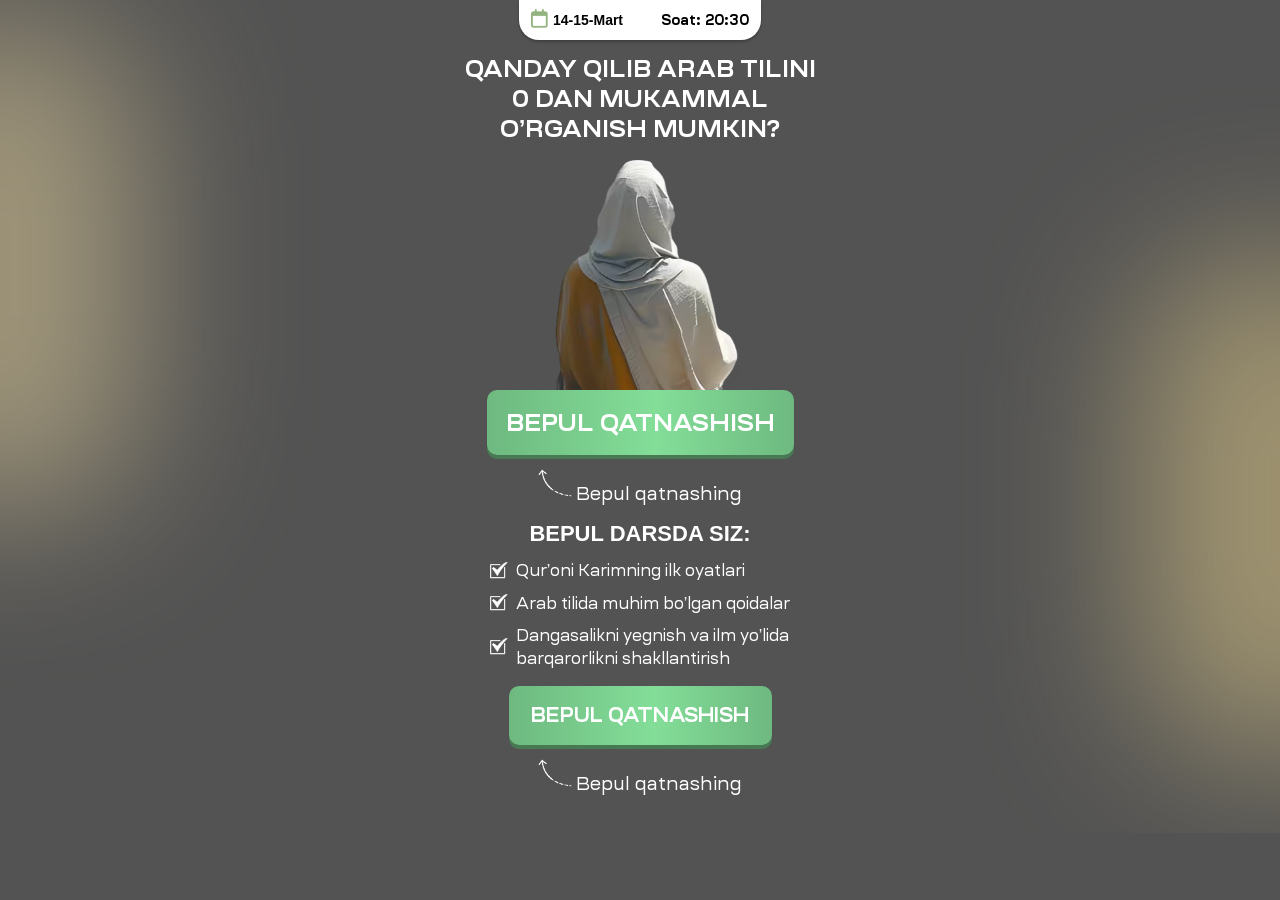
==== index.html @ 9cb3e214 "push" ====
<!DOCTYPE html>
<html lang="uz">

<head>
    <meta charset="UTF-8" />
    <meta name="viewport" content="width=device-width, initial-scale=1.0" />
    <title>Hafsa</title>

    <style>
*{margin:0;padding:0;box-sizing:border-box}html, body{overflow-x:hidden}body{background-color:#535353}.skip-link{position:absolute;left:-9999px;top:auto}.skip-link:focus{left:10px;top:10px;background:#000;color:#fff;padding:10px;z-index:9999;border-radius:10px}.container{max-width:440px;width:100%;margin:0 auto;padding:10px 10px 0;padding-top:0;display:flex;flex-direction:column;align-items:center;font-family:sans-serif}.header{width:100%;background-color:white;box-shadow:0px 2px 3px 0px #00000040;border-radius:0 0 20px 20px;padding:12px;display:flex;align-items:center;justify-content:space-between;margin-bottom:14px;max-width:242px}.header__box{display:flex;align-items:center;gap:5px}.header__text{font-family:Poppins, sans-serif;color:#000;font-weight:700;font-size:14px;line-height:100%;white-space:nowrap}.header__time{font-family:Ruberoid, sans-serif;font-weight:700;font-size:14px;line-height:100%;text-align:center}.title{font-family:"Ruberoid" , sans-serif;font-weight:700;font-size:clamp(20.5px, 6.3vw, 24px);line-height:125%;text-align:center;text-transform:uppercase;margin-bottom:10px;color:white;width:100%}.title span{color:#dd2908}.expert__img{max-width:200px;width:100%;height:auto;margin-bottom:-35px;position:relative;z-index:1}.shaddow__box{position:relative}.shaddow{position:absolute;background-color:#FEE9AB73;filter:blur(80px);top:20px;left:-140px;border-radius:100px;max-width:279px;width:100%;height:490px}.shaddows{position:absolute;background-color:#FFE49673;filter:blur(80px);right:-140px;top:260px;border-radius:100px;max-width:279px;width:100%;height:490px}.event__btn{cursor:pointer;max-width:307px;width:100%;display:flex;align-items:center;justify-content:center;border:none;background:linear-gradient(90deg, #6EB980 0%, #83DE98 55%, #6EB980 100%);box-shadow:0px 4px 0px 0px #477953, 0px 1px 1px 0px #00000040;border-radius:10px;padding:15px 0;height:65px;z-index:20;font-family:Ruberoid, sans-serif;color:#fff;font-weight:700;font-size:24px;line-height:100%;text-align:center;text-transform:uppercase}.arrow{display:flex;align-items:end;justify-content:end}.arrow img{margin-bottom:5px}.arrow__title{font-family:Ruberoid, sans-serif;font-size:18px;font-weight:400;line-height:100%;color:white}
    </style>

    <link rel="stylesheet" href="./css/main.css" media="print" onload="this.media='all'">
    <noscript>
        <link rel="stylesheet" href="./css/main.css">
    </noscript>
</head>

<body>
    <main id="main-content">
        <div class="wrapper">
            <div class="shaddow__box">
                <div class="shaddow"></div>
                <div class="shaddows"></div>
            </div>
            <div class="container">
                <div class="header">
                    <div class="header__box">
                        <img src="./images/calendar.png" alt="Kalendar belgisi" style="margin-top:-3px;"
                            class="header__text__img" width="17" height="19" loading="lazy" decoding="async">
                        <p class="header__text">14-15-Mart</p>
                    </div>
                    <p class="header__time">Soat: 20:30</p>
                </div>

                <h1 class="title">
                    qanday qilib arab tilini <br>
                    0 dan mukammal <br>
                    o’rganish mumkin?
                </h1>

                <img src="./images/speaker.avif" alt="Speaker rasmi" class="expert__img minifyImg" decoding="async"
                    width="200" height="271" loading="lazy">

                <button class="event__btn registerBtn" style="margin-bottom:14px;">
                    Bepul qatnashish </button>

                <div class="arrow" style="margin-bottom:20px;">
                    <img src="./images/arrow.avif" width="38" height="29" loading="lazy" decoding="async" alt="Arrow">
                    <p class="arrow__title">Bepul qatnashing</p>
                </div>

                <h2 class="event__list__title">Bepul darsda siz:</h2>

                <ul class="event__list">
                    <li class="event__list__item">
                        <div class="event__list__item__number">
                            <img src="./images/verfiy.avif" alt="verify" width="18" height="17" decoding="async"
                                loading="lazy">
                        </div>
                        <p class="event__list__item__text">
                            Qur’oni Karimning ilk oyatlari
                        </p>
                    </li>
                    <li class="event__list__item">
                        <div class="event__list__item__number">
                            <img src="./images/verfiy.avif" alt="verify" width="18" height="17" decoding="async"
                                loading="lazy">
                        </div>
                        <p class="event__list__item__text">
                            Arab tilida muhim bo’lgan qoidalar
                        </p>
                    </li>
                    <li class="event__list__item">
                        <div class="event__list__item__number">
                            <img src="./images/verfiy.avif" alt="verify" width="18" height="17" decoding="async"
                                loading="lazy">
                        </div>
                        <p class="event__list__item__text">
                            Dangasalikni yegnish va ilm yo’lida <br> barqarorlikni shakllantirish
                        </p>
                    </li>
                </ul>

                <button class="event__btn registerBtn"
                    style="margin-bottom:14px; height: 59px; font-size: 20px; max-width: 263px;">
                    Bepul qatnashish </button>

                <div class="arrow" style="margin-bottom: 40px;">
                    <img src="./images/arrow.avif" width="38" height="29" loading="lazy" decoding="async" alt="arrow">
                    <p class="arrow__title">Bepul qatnashing</p>
                </div>
            </div>
        </div>
    </main>


    <!-- Modal -->
    <div id="registrationModal" class="homeModal" style="display: none">
        <div class="homeModalOverlay"></div>
        <div class="homeFormContainer">
            <button class="closeButton" id="closeModalBtn" aria-label="Modalni yopish" title="Yopish">
                <svg xmlns="http://www.w3.org/2000/svg" width="16" height="16" viewBox="0 0 12 12" fill="none">
                    <path d="M1 11L11 1M1 1.00001L11 11" stroke="currentColor" stroke-width="1.5"
                        stroke-linecap="round" />
                </svg>
            </button>
            <div class="homeFormTop">
                <h1 class="homeFormTopTitle">
                    Bepul qatnashish uchun ma'lumotlaringizni kiriting!
                </h1>
            </div>
            <form id="registrationForm" name="contact-form">
                <!-- ISM -->
                <div class="HomeFormRow">
                    <label class="HomeFormRowLabel" for="name">Ismingiz:</label>
                    <input class="HomeFormRowInput" type="text" id="name" name="name" placeholder="Ismingizni kiriting"
                        autocomplete="name" />
                    <p class="homeFormErrorText" id="nameError" style="display: none">
                        ❌ Ismingizni kiriting!
                    </p>
                </div>

                <!-- TELEFON -->
                <div class="HomeFormRow">
                    <label class="HomeFormRowLabel" for="phone">Telefon raqamingiz:</label>

                    <div class="phone-input-container">
                        <!-- LEFT: country -->
                        <button type="button" class="selected-country" id="selectedCountry">
                            <span class="selected-flag" id="selectedCountryFlag">🇺🇿</span>

                            <svg id="dropdownIcon" xmlns="http://www.w3.org/2000/svg" width="16" height="16"
                                viewBox="0 0 24 24" fill="none" stroke="currentColor" stroke-width="2"
                                stroke-linecap="round" stroke-linejoin="round">
                                <polyline points="6 9 12 15 18 9"></polyline>
                            </svg>
                            <span class="selected-code" id="selectedCountryCodeText">+998</span>
                        </button>

                        <!-- dropdown -->
                        <div class="country-dropdown" id="countryDropdown" style="display:none"></div>

                        <!-- RIGHT: phone input (number span inside) -->
                        <div class="phone-field">
                            <input class="HomeFormRowInput phone-input" type="tel" id="phone" name="phone"
                                inputmode="numeric" placeholder="88 888 88 88" autocomplete="tel"
                                style="border: none; background-color: transparent;padding-left: 5px;" />
                        </div>
                    </div>

                    <p class="homeFormErrorText" id="phoneError" style="display:none">
                        ❌ Telefon raqam mos emas!
                    </p>
                </div>

                <button type="submit" class="HomeFormBtn" id="submitBtn">
                    DAVOM ETISH
                </button>
            </form>

        </div>
    </div>

    <script defer src="../js/phoneFormatter.js"></script>
    <script defer src="../js/app.js"></script>
</body>

</html>
---- css/main.css ----
@font-face{font-family:"Ruberoid";src:url( "../a/font/ruberoid-bold.woff2" ) format( "woff2" );font-weight:700;font-display:swap}@font-face{font-family:"Ruberoid";src:url( "../a/font/ruberoid-regular.woff2" ) format( "woff2" );font-weight:400;font-display:swap}html, body{overflow-x:hidden}.event__list__title{font-family:"Montserrat" , sans-serif;font-weight:700;font-size:clamp(20px, 4vw, 22px);line-height:100%;text-align:center;text-transform:uppercase;color:white;margin-bottom:14px}.event__list{max-width:371px;display:grid;grid-template:1fr;gap:10px;list-style:none;display:flex;flex-direction:column;justify-content:center;margin-bottom:17px}.event__list__item{display:flex;align-items:center;gap:8px;overflow:hidden}.event__list__item__number{display:flex;align-items:center;justify-content:center;flex-shrink:0}.event__list__item__text{font-family:Ruberoid, sans-serif;font-size:clamp(13px, 4.5vw, 16px);line-height:140%;font-weight:400;color:white}.event__list__item__text span{font-weight:600}.homeModal, .homeModalOverlay{position:fixed;top:0;height:100vh;width:100%;left:0}.homeModal{z-index:30;justify-content:center;align-items:center;display:flex}.homeModalOverlay{background-color:rgba(0, 0, 0, 0.3);backdrop-filter:blur(5px)}.homeFormContainer{position:relative;z-index:30;background-color:#fff;color:#000;border-radius:8px;padding:20px 40px 40px;width:100%;max-width:520px;box-shadow:0 4px 12px rgba(0, 0, 0, 0.1);margin:0 20px;position:fixed;top:50%;left:50%;transform:translate(-50%, -50%)}.homeFormTop{display:flex;justify-content:space-between}.homeFormTopTitle{font-family:Inter, sans-serif;font-size:clamp(21px, 6.6vw, 24px);margin:0 0 20px;color:#000;font-weight:600;text-align:center;margin-left:auto;margin-right:auto}.closeButton{background:0 0;border:none;cursor:pointer;padding:4px;justify-content:center;align-items:center;display:flex;position:absolute;top:20px;right:20px;color:#000}.homeFormErrorText{color:#e53e3e;margin-bottom:12px;font-size:14px;font-family:system-ui, -apple-system, BlinkMacSystemFont, "Segoe UI" , sans-serif;padding-top:5px;padding-bottom:5px}.HomeFormRowInput, .HomeFormRowLabel{font-family:system-ui, -apple-system, BlinkMacSystemFont, "Segoe UI" , sans-serif;font-size:18px}.HomeFormRow{margin-bottom:20px}.HomeFormRowLabel{display:block;margin-bottom:6px;color:#000}.HomeFormRowInput{width:100%;padding:10px 16px;border:1px solid #c9c9c9;min-height:48px;background-color:#f3f7f8;border-radius:6px;font-weight:400;outline:0;height:50px;transition:border-color 0.2s}.HomeFormRowInput:focus{border-color:#fe624b}.HomeFormRowInput::placeholder{color:#aaa}.HomeFormBtn{font-family:sans-serif;height:60px;width:100%;cursor:pointer;border-radius:10px;background-color:#fe624b;transition:0.3s;font-weight:700;font-size:28px;color:white;text-transform:uppercase;border:none;position:relative;display:flex;align-items:center;justify-content:center}.phone-input-container{display:flex;align-items:center;position:relative;border:1px solid #c9c9c9;background-color:transparent;border-radius:6px}.phone-input-container:focus{border-color:#e71f1f}.selected-code{display:flex;margin-left:10px}.country-selector{position:relative;margin-right:10px}.selected-country{display:flex;align-items:center;padding:10px;padding-right:0;border-radius:6px;cursor:pointer;min-height:50px;font-family:sans-serif !important;font-size:18px;font-weight:400 !important;min-width:max-content;border:none;background-color:transparent}.country-dropdown{position:absolute;top:110%;left:0;width:100%;background-color:#fff;border:1px solid #c9c9c9;border-radius:6px;box-shadow:0 4px 12px rgba(0, 0, 0, 0.1);z-index:40;max-height:200px;overflow-y:auto;font-family:sans-serif !important;font-weight:400 !important}.country-option{display:flex;justify-content:space-between;align-items:center;padding:10px;cursor:pointer;font-family:sans-serif;font-weight:400 !important}.country-option:hover{background-color:#f3f7f8}.country-option.selected{background-color:#e6f0fa}@media screen and (max-width:768px){.homeFormContainer{max-width:100%;padding:80px 20px 20px;margin:0;border-radius:6px;height:100vh}.homeFormTopTitle{text-align:center;max-width:408px;margin-left:auto;margin-right:auto;font-weight:700;margin-bottom:15px}.homeFormTop{flex-direction:column;align-items:flex-start}.closeButton{width:100%;height:50px;background-color:#000;color:#fff;padding-right:20px;top:0;left:0;justify-content:end}.homeFormErrorText{font-size:12px;margin-bottom:8px}.HomeFormRowLabel{margin-bottom:6px}.HomeFormRowInput{padding:0 12px;min-height:40px;background-color:transparent}.HomeFormRowInput::placeholder{color:#a3a3a3}.HomeFormBtn{font-size:18px;font-weight:700;margin-top:24px}}@media screen and (max-width:480px){.homeFormContainer{max-width:100%;padding:80px 20px 20px;margin:0;border-radius:6px;height:100vh}.homeFormTopTitle{text-align:center;margin:0 auto 15px}.homeFormErrorText{font-size:12px;margin-bottom:8px}.HomeFormRowLabel{margin-bottom:6px}.HomeFormRowInput{padding:0 12px;min-height:40px;background-color:transparent;border-radius:10px}.HomeFormRowInput::placeholder{color:#a3a3a3}.HomeFormBtn{font-size:16px;padding:10px 0;margin-top:24px;height:50px}}
---- css/main.css ----
@font-face{font-family:"Ruberoid";src:url( "../a/font/ruberoid-bold.woff2" ) format( "woff2" );font-weight:700;font-display:swap}@font-face{font-family:"Ruberoid";src:url( "../a/font/ruberoid-regular.woff2" ) format( "woff2" );font-weight:400;font-display:swap}html, body{overflow-x:hidden}.event__list__title{font-family:"Montserrat" , sans-serif;font-weight:700;font-size:clamp(20px, 4vw, 22px);line-height:100%;text-align:center;text-transform:uppercase;color:white;margin-bottom:14px}.event__list{max-width:371px;display:grid;grid-template:1fr;gap:10px;list-style:none;display:flex;flex-direction:column;justify-content:center;margin-bottom:17px}.event__list__item{display:flex;align-items:center;gap:8px;overflow:hidden}.event__list__item__number{display:flex;align-items:center;justify-content:center;flex-shrink:0}.event__list__item__text{font-family:Ruberoid, sans-serif;font-size:clamp(13px, 4.5vw, 16px);line-height:140%;font-weight:400;color:white}.event__list__item__text span{font-weight:600}.homeModal, .homeModalOverlay{position:fixed;top:0;height:100vh;width:100%;left:0}.homeModal{z-index:30;justify-content:center;align-items:center;display:flex}.homeModalOverlay{background-color:rgba(0, 0, 0, 0.3);backdrop-filter:blur(5px)}.homeFormContainer{position:relative;z-index:30;background-color:#fff;color:#000;border-radius:8px;padding:20px 40px 40px;width:100%;max-width:520px;box-shadow:0 4px 12px rgba(0, 0, 0, 0.1);margin:0 20px;position:fixed;top:50%;left:50%;transform:translate(-50%, -50%)}.homeFormTop{display:flex;justify-content:space-between}.homeFormTopTitle{font-family:Inter, sans-serif;font-size:clamp(21px, 6.6vw, 24px);margin:0 0 20px;color:#000;font-weight:600;text-align:center;margin-left:auto;margin-right:auto}.closeButton{background:0 0;border:none;cursor:pointer;padding:4px;justify-content:center;align-items:center;display:flex;position:absolute;top:20px;right:20px;color:#000}.homeFormErrorText{color:#e53e3e;margin-bottom:12px;font-size:14px;font-family:system-ui, -apple-system, BlinkMacSystemFont, "Segoe UI" , sans-serif;padding-top:5px;padding-bottom:5px}.HomeFormRowInput, .HomeFormRowLabel{font-family:system-ui, -apple-system, BlinkMacSystemFont, "Segoe UI" , sans-serif;font-size:18px}.HomeFormRow{margin-bottom:20px}.HomeFormRowLabel{display:block;margin-bottom:6px;color:#000}.HomeFormRowInput{width:100%;padding:10px 16px;border:1px solid #c9c9c9;min-height:48px;background-color:#f3f7f8;border-radius:6px;font-weight:400;outline:0;height:50px;transition:border-color 0.2s}.HomeFormRowInput:focus{border-color:#fe624b}.HomeFormRowInput::placeholder{color:#aaa}.HomeFormBtn{font-family:sans-serif;height:60px;width:100%;cursor:pointer;border-radius:10px;background-color:#fe624b;transition:0.3s;font-weight:700;font-size:28px;color:white;text-transform:uppercase;border:none;position:relative;display:flex;align-items:center;justify-content:center}.phone-input-container{display:flex;align-items:center;position:relative;border:1px solid #c9c9c9;background-color:transparent;border-radius:6px}.phone-input-container:focus{border-color:#e71f1f}.selected-code{display:flex;margin-left:10px}.country-selector{position:relative;margin-right:10px}.selected-country{display:flex;align-items:center;padding:10px;padding-right:0;border-radius:6px;cursor:pointer;min-height:50px;font-family:sans-serif !important;font-size:18px;font-weight:400 !important;min-width:max-content;border:none;background-color:transparent}.country-dropdown{position:absolute;top:110%;left:0;width:100%;background-color:#fff;border:1px solid #c9c9c9;border-radius:6px;box-shadow:0 4px 12px rgba(0, 0, 0, 0.1);z-index:40;max-height:200px;overflow-y:auto;font-family:sans-serif !important;font-weight:400 !important}.country-option{display:flex;justify-content:space-between;align-items:center;padding:10px;cursor:pointer;font-family:sans-serif;font-weight:400 !important}.country-option:hover{background-color:#f3f7f8}.country-option.selected{background-color:#e6f0fa}@media screen and (max-width:768px){.homeFormContainer{max-width:100%;padding:80px 20px 20px;margin:0;border-radius:6px;height:100vh}.homeFormTopTitle{text-align:center;max-width:408px;margin-left:auto;margin-right:auto;font-weight:700;margin-bottom:15px}.homeFormTop{flex-direction:column;align-items:flex-start}.closeButton{width:100%;height:50px;background-color:#000;color:#fff;padding-right:20px;top:0;left:0;justify-content:end}.homeFormErrorText{font-size:12px;margin-bottom:8px}.HomeFormRowLabel{margin-bottom:6px}.HomeFormRowInput{padding:0 12px;min-height:40px;background-color:transparent}.HomeFormRowInput::placeholder{color:#a3a3a3}.HomeFormBtn{font-size:18px;font-weight:700;margin-top:24px}}@media screen and (max-width:480px){.homeFormContainer{max-width:100%;padding:80px 20px 20px;margin:0;border-radius:6px;height:100vh}.homeFormTopTitle{text-align:center;margin:0 auto 15px}.homeFormErrorText{font-size:12px;margin-bottom:8px}.HomeFormRowLabel{margin-bottom:6px}.HomeFormRowInput{padding:0 12px;min-height:40px;background-color:transparent;border-radius:10px}.HomeFormRowInput::placeholder{color:#a3a3a3}.HomeFormBtn{font-size:16px;padding:10px 0;margin-top:24px;height:50px}}
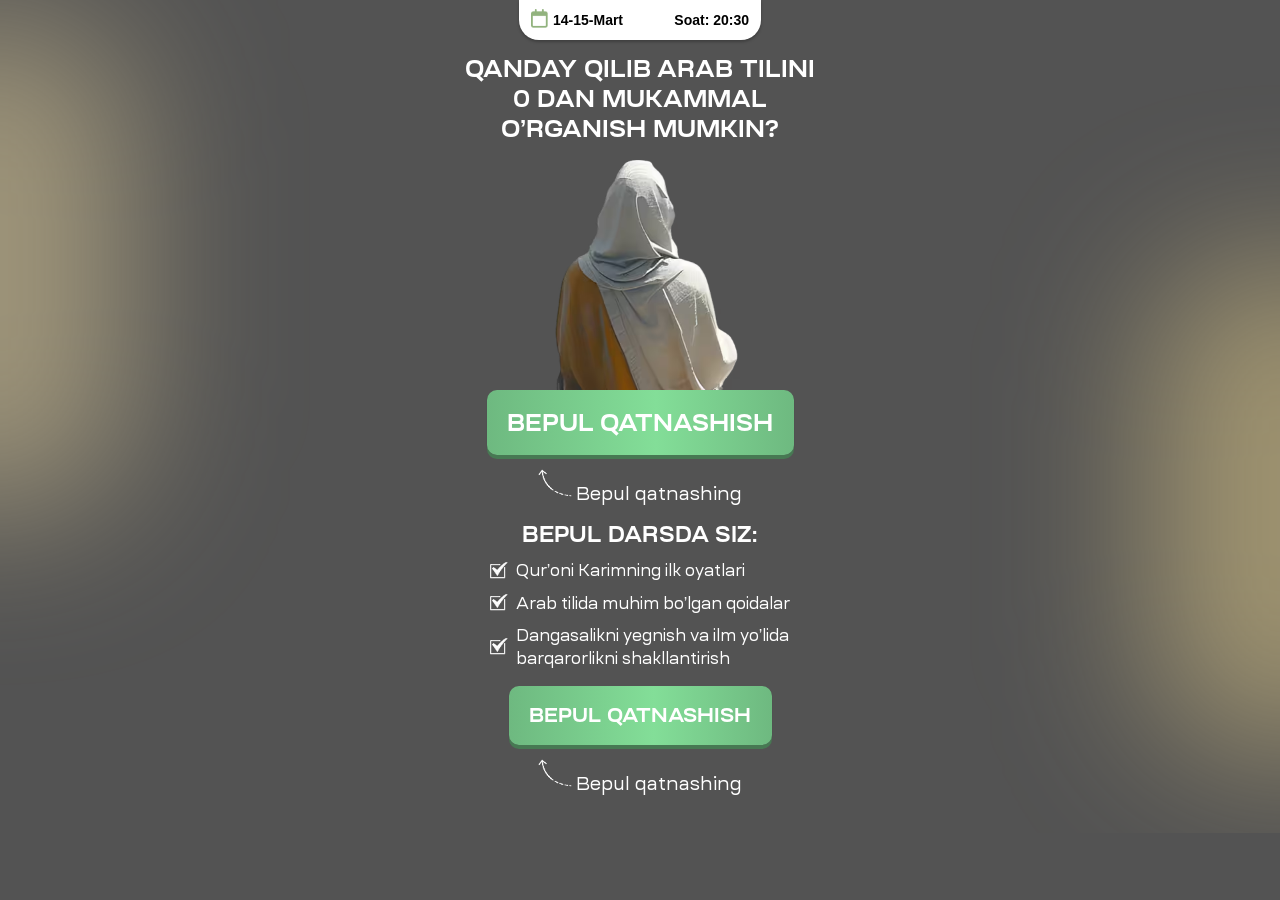
==== commit 597fcf8f: "push" ====
--- a/index.html
+++ b/index.html
@@ -7,7 +7,7 @@
     <title>Hafsa</title>
 
     <style>
-*{margin:0;padding:0;box-sizing:border-box}html, body{overflow-x:hidden}body{background-color:#535353}.skip-link{position:absolute;left:-9999px;top:auto}.skip-link:focus{left:10px;top:10px;background:#000;color:#fff;padding:10px;z-index:9999;border-radius:10px}.container{max-width:440px;width:100%;margin:0 auto;padding:10px 10px 0;padding-top:0;display:flex;flex-direction:column;align-items:center;font-family:sans-serif}.header{width:100%;background-color:white;box-shadow:0px 2px 3px 0px #00000040;border-radius:0 0 20px 20px;padding:12px;display:flex;align-items:center;justify-content:space-between;margin-bottom:14px;max-width:242px}.header__box{display:flex;align-items:center;gap:5px}.header__text{font-family:Poppins, sans-serif;color:#000;font-weight:700;font-size:14px;line-height:100%;white-space:nowrap}.header__time{font-family:Ruberoid, sans-serif;font-weight:700;font-size:14px;line-height:100%;text-align:center}.title{font-family:"Ruberoid" , sans-serif;font-weight:700;font-size:clamp(20.5px, 6.3vw, 24px);line-height:125%;text-align:center;text-transform:uppercase;margin-bottom:10px;color:white;width:100%}.title span{color:#dd2908}.expert__img{max-width:200px;width:100%;height:auto;margin-bottom:-35px;position:relative;z-index:1}.shaddow__box{position:relative}.shaddow{position:absolute;background-color:#FEE9AB73;filter:blur(80px);top:20px;left:-140px;border-radius:100px;max-width:279px;width:100%;height:490px}.shaddows{position:absolute;background-color:#FFE49673;filter:blur(80px);right:-140px;top:260px;border-radius:100px;max-width:279px;width:100%;height:490px}.event__btn{cursor:pointer;max-width:307px;width:100%;display:flex;align-items:center;justify-content:center;border:none;background:linear-gradient(90deg, #6EB980 0%, #83DE98 55%, #6EB980 100%);box-shadow:0px 4px 0px 0px #477953, 0px 1px 1px 0px #00000040;border-radius:10px;padding:15px 0;height:65px;z-index:20;font-family:Ruberoid, sans-serif;color:#fff;font-weight:700;font-size:24px;line-height:100%;text-align:center;text-transform:uppercase}.arrow{display:flex;align-items:end;justify-content:end}.arrow img{margin-bottom:5px}.arrow__title{font-family:Ruberoid, sans-serif;font-size:18px;font-weight:400;line-height:100%;color:white}
+ *{margin:0;padding:0;box-sizing:border-box}html, body{overflow-x:hidden}body{background-color:#535353}.skip-link{position:absolute;left:-9999px;top:auto}.skip-link:focus{left:10px;top:10px;background:#000;color:#fff;padding:10px;z-index:9999;border-radius:10px}.container{max-width:440px;width:100%;margin:0 auto;padding:10px 10px 0;padding-top:0;display:flex;flex-direction:column;align-items:center;position:relative;z-index:21;font-family:sans-serif}.header{width:100%;background-color:white;box-shadow:0px 2px 3px 0px #00000040;border-radius:0 0 20px 20px;padding:12px;display:flex;align-items:center;justify-content:space-between;margin-bottom:14px;max-width:242px}.header__box{display:flex;align-items:center;gap:5px}.header__text{font-family:Ruberoids, sans-serif;color:#000;font-weight:700;font-size:14px;line-height:100%}.header__time{font-family:Ruberoids, sans-serif;font-weight:700;font-size:14px;line-height:100%;text-align:center}.title{font-family:"Ruberoid" , sans-serif;font-weight:700;font-size:clamp(20.5px, 6.3vw, 24px);line-height:125%;text-align:center;text-transform:uppercase;margin-bottom:10px;color:white;position:relative;z-index:30;width:100%}.title span{color:#dd2908}.expert__img{max-width:200px;width:100%;height:auto;margin-bottom:-35px;position:relative;z-index:1}.shaddow__box{position:relative}.shaddow{position:absolute;background-color:#FEE9AB73;filter:blur(80px);top:20px;left:-150px;border-radius:100px;max-width:279px;width:100%;height:490px}.shaddows{position:absolute;background-color:#FFE49673;filter:blur(80px);right:-150px;top:260px;border-radius:100px;max-width:279px;width:100%;height:490px}.event__btn{text-decoration:none;cursor:pointer;max-width:307px;width:100%;display:flex;align-items:center;justify-content:center;border:none;background:linear-gradient(90deg, #6EB980 0%, #83DE98 55%, #6EB980 100%);box-shadow:0px 4px 0px 0px #477953, 0px 1px 1px 0px #00000040;border-radius:10px;padding:15px 0;height:65px;z-index:20;font-family:Ruberoid, sans-serif;color:#fff;text-shadow:0px 1px 1px 0px #00000040;font-weight:700;font-size:24px;line-height:100%;text-align:center;text-transform:uppercase}.arrow{display:flex;align-items:end;justify-content:end}.arrow img{margin-bottom:5px}.arrow__title{font-family:Ruberoid, sans-serif;font-size:18px;font-weight:400;line-height:100%;color:white}
     </style>
 
     <link rel="stylesheet" href="./css/main.css" media="print" onload="this.media='all'">
@@ -18,11 +18,12 @@
 
 <body>
     <main id="main-content">
+        <div class="shaddow__box">
+            <div class="shaddow"></div>
+            <div class="shaddows"></div>
+        </div>
         <div class="wrapper">
-            <div class="shaddow__box">
-                <div class="shaddow"></div>
-                <div class="shaddows"></div>
-            </div>
+           
             <div class="container">
                 <div class="header">
                     <div class="header__box">
@@ -42,8 +43,10 @@
                 <img src="./images/speaker.avif" alt="Speaker rasmi" class="expert__img minifyImg" decoding="async"
                     width="200" height="271" loading="lazy">
 
-                <button class="event__btn registerBtn" style="margin-bottom:14px;">
-                    Bepul qatnashish </button>
+
+                <a class="event__btn registerBtn" style="margin-bottom:14px;" href="#">
+                    Bepul qatnashish
+                </a>
 
                 <div class="arrow" style="margin-bottom:20px;">
                     <img src="./images/arrow.avif" width="38" height="29" loading="lazy" decoding="async" alt="Arrow">
@@ -82,9 +85,10 @@
                     </li>
                 </ul>
 
-                <button class="event__btn registerBtn"
-                    style="margin-bottom:14px; height: 59px; font-size: 20px; max-width: 263px;">
-                    Bepul qatnashish </button>
+                <a class="event__btn registerBtn"
+                    style="margin-bottom:14px; height: 59px; font-size: 20px; max-width: 263px;" href="#">
+                    Bepul qatnashish
+                </a>
 
                 <div class="arrow" style="margin-bottom: 40px;">
                     <img src="./images/arrow.avif" width="38" height="29" loading="lazy" decoding="async" alt="arrow">
@@ -94,76 +98,6 @@
         </div>
     </main>
 
-
-    <!-- Modal -->
-    <div id="registrationModal" class="homeModal" style="display: none">
-        <div class="homeModalOverlay"></div>
-        <div class="homeFormContainer">
-            <button class="closeButton" id="closeModalBtn" aria-label="Modalni yopish" title="Yopish">
-                <svg xmlns="http://www.w3.org/2000/svg" width="16" height="16" viewBox="0 0 12 12" fill="none">
-                    <path d="M1 11L11 1M1 1.00001L11 11" stroke="currentColor" stroke-width="1.5"
-                        stroke-linecap="round" />
-                </svg>
-            </button>
-            <div class="homeFormTop">
-                <h1 class="homeFormTopTitle">
-                    Bepul qatnashish uchun ma'lumotlaringizni kiriting!
-                </h1>
-            </div>
-            <form id="registrationForm" name="contact-form">
-                <!-- ISM -->
-                <div class="HomeFormRow">
-                    <label class="HomeFormRowLabel" for="name">Ismingiz:</label>
-                    <input class="HomeFormRowInput" type="text" id="name" name="name" placeholder="Ismingizni kiriting"
-                        autocomplete="name" />
-                    <p class="homeFormErrorText" id="nameError" style="display: none">
-                        ❌ Ismingizni kiriting!
-                    </p>
-                </div>
-
-                <!-- TELEFON -->
-                <div class="HomeFormRow">
-                    <label class="HomeFormRowLabel" for="phone">Telefon raqamingiz:</label>
-
-                    <div class="phone-input-container">
-                        <!-- LEFT: country -->
-                        <button type="button" class="selected-country" id="selectedCountry">
-                            <span class="selected-flag" id="selectedCountryFlag">🇺🇿</span>
-
-                            <svg id="dropdownIcon" xmlns="http://www.w3.org/2000/svg" width="16" height="16"
-                                viewBox="0 0 24 24" fill="none" stroke="currentColor" stroke-width="2"
-                                stroke-linecap="round" stroke-linejoin="round">
-                                <polyline points="6 9 12 15 18 9"></polyline>
-                            </svg>
-                            <span class="selected-code" id="selectedCountryCodeText">+998</span>
-                        </button>
-
-                        <!-- dropdown -->
-                        <div class="country-dropdown" id="countryDropdown" style="display:none"></div>
-
-                        <!-- RIGHT: phone input (number span inside) -->
-                        <div class="phone-field">
-                            <input class="HomeFormRowInput phone-input" type="tel" id="phone" name="phone"
-                                inputmode="numeric" placeholder="88 888 88 88" autocomplete="tel"
-                                style="border: none; background-color: transparent;padding-left: 5px;" />
-                        </div>
-                    </div>
-
-                    <p class="homeFormErrorText" id="phoneError" style="display:none">
-                        ❌ Telefon raqam mos emas!
-                    </p>
-                </div>
-
-                <button type="submit" class="HomeFormBtn" id="submitBtn">
-                    DAVOM ETISH
-                </button>
-            </form>
-
-        </div>
-    </div>
-
-    <script defer src="../js/phoneFormatter.js"></script>
-    <script defer src="../js/app.js"></script>
 </body>
 
 </html>
--- a/css/main.css
+++ b/css/main.css
@@ -1 +1 @@
-@font-face{font-family:"Ruberoid";src:url( "../a/font/ruberoid-bold.woff2" ) format( "woff2" );font-weight:700;font-display:swap}@font-face{font-family:"Ruberoid";src:url( "../a/font/ruberoid-regular.woff2" ) format( "woff2" );font-weight:400;font-display:swap}html, body{overflow-x:hidden}.event__list__title{font-family:"Montserrat" , sans-serif;font-weight:700;font-size:clamp(20px, 4vw, 22px);line-height:100%;text-align:center;text-transform:uppercase;color:white;margin-bottom:14px}.event__list{max-width:371px;display:grid;grid-template:1fr;gap:10px;list-style:none;display:flex;flex-direction:column;justify-content:center;margin-bottom:17px}.event__list__item{display:flex;align-items:center;gap:8px;overflow:hidden}.event__list__item__number{display:flex;align-items:center;justify-content:center;flex-shrink:0}.event__list__item__text{font-family:Ruberoid, sans-serif;font-size:clamp(13px, 4.5vw, 16px);line-height:140%;font-weight:400;color:white}.event__list__item__text span{font-weight:600}.homeModal, .homeModalOverlay{position:fixed;top:0;height:100vh;width:100%;left:0}.homeModal{z-index:30;justify-content:center;align-items:center;display:flex}.homeModalOverlay{background-color:rgba(0, 0, 0, 0.3);backdrop-filter:blur(5px)}.homeFormContainer{position:relative;z-index:30;background-color:#fff;color:#000;border-radius:8px;padding:20px 40px 40px;width:100%;max-width:520px;box-shadow:0 4px 12px rgba(0, 0, 0, 0.1);margin:0 20px;position:fixed;top:50%;left:50%;transform:translate(-50%, -50%)}.homeFormTop{display:flex;justify-content:space-between}.homeFormTopTitle{font-family:Inter, sans-serif;font-size:clamp(21px, 6.6vw, 24px);margin:0 0 20px;color:#000;font-weight:600;text-align:center;margin-left:auto;margin-right:auto}.closeButton{background:0 0;border:none;cursor:pointer;padding:4px;justify-content:center;align-items:center;display:flex;position:absolute;top:20px;right:20px;color:#000}.homeFormErrorText{color:#e53e3e;margin-bottom:12px;font-size:14px;font-family:system-ui, -apple-system, BlinkMacSystemFont, "Segoe UI" , sans-serif;padding-top:5px;padding-bottom:5px}.HomeFormRowInput, .HomeFormRowLabel{font-family:system-ui, -apple-system, BlinkMacSystemFont, "Segoe UI" , sans-serif;font-size:18px}.HomeFormRow{margin-bottom:20px}.HomeFormRowLabel{display:block;margin-bottom:6px;color:#000}.HomeFormRowInput{width:100%;padding:10px 16px;border:1px solid #c9c9c9;min-height:48px;background-color:#f3f7f8;border-radius:6px;font-weight:400;outline:0;height:50px;transition:border-color 0.2s}.HomeFormRowInput:focus{border-color:#fe624b}.HomeFormRowInput::placeholder{color:#aaa}.HomeFormBtn{font-family:sans-serif;height:60px;width:100%;cursor:pointer;border-radius:10px;background-color:#fe624b;transition:0.3s;font-weight:700;font-size:28px;color:white;text-transform:uppercase;border:none;position:relative;display:flex;align-items:center;justify-content:center}.phone-input-container{display:flex;align-items:center;position:relative;border:1px solid #c9c9c9;background-color:transparent;border-radius:6px}.phone-input-container:focus{border-color:#e71f1f}.selected-code{display:flex;margin-left:10px}.country-selector{position:relative;margin-right:10px}.selected-country{display:flex;align-items:center;padding:10px;padding-right:0;border-radius:6px;cursor:pointer;min-height:50px;font-family:sans-serif !important;font-size:18px;font-weight:400 !important;min-width:max-content;border:none;background-color:transparent}.country-dropdown{position:absolute;top:110%;left:0;width:100%;background-color:#fff;border:1px solid #c9c9c9;border-radius:6px;box-shadow:0 4px 12px rgba(0, 0, 0, 0.1);z-index:40;max-height:200px;overflow-y:auto;font-family:sans-serif !important;font-weight:400 !important}.country-option{display:flex;justify-content:space-between;align-items:center;padding:10px;cursor:pointer;font-family:sans-serif;font-weight:400 !important}.country-option:hover{background-color:#f3f7f8}.country-option.selected{background-color:#e6f0fa}@media screen and (max-width:768px){.homeFormContainer{max-width:100%;padding:80px 20px 20px;margin:0;border-radius:6px;height:100vh}.homeFormTopTitle{text-align:center;max-width:408px;margin-left:auto;margin-right:auto;font-weight:700;margin-bottom:15px}.homeFormTop{flex-direction:column;align-items:flex-start}.closeButton{width:100%;height:50px;background-color:#000;color:#fff;padding-right:20px;top:0;left:0;justify-content:end}.homeFormErrorText{font-size:12px;margin-bottom:8px}.HomeFormRowLabel{margin-bottom:6px}.HomeFormRowInput{padding:0 12px;min-height:40px;background-color:transparent}.HomeFormRowInput::placeholder{color:#a3a3a3}.HomeFormBtn{font-size:18px;font-weight:700;margin-top:24px}}@media screen and (max-width:480px){.homeFormContainer{max-width:100%;padding:80px 20px 20px;margin:0;border-radius:6px;height:100vh}.homeFormTopTitle{text-align:center;margin:0 auto 15px}.homeFormErrorText{font-size:12px;margin-bottom:8px}.HomeFormRowLabel{margin-bottom:6px}.HomeFormRowInput{padding:0 12px;min-height:40px;background-color:transparent;border-radius:10px}.HomeFormRowInput::placeholder{color:#a3a3a3}.HomeFormBtn{font-size:16px;padding:10px 0;margin-top:24px;height:50px}}+@font-face{font-family:"Ruberoid";src:url( "../a/font/ruberoid-bold.woff2" ) format( "woff2" );font-weight:700;font-display:swap}@font-face{font-family:"Ruberoid";src:url( "../a/font/ruberoid-regular.woff2" ) format( "woff2" );font-weight:400;font-display:swap}html, body{overflow-x:hidden}.event__list__title{font-family:"Ruberoid" , sans-serif;font-weight:700;font-size:clamp(20px, 4vw, 22px);line-height:100%;text-align:center;text-transform:uppercase;color:white;margin-bottom:14px}.event__list{max-width:371px;display:grid;grid-template:1fr;gap:10px;list-style:none;display:flex;flex-direction:column;justify-content:center;margin-bottom:17px}.event__list__item{display:flex;align-items:center;gap:8px;overflow:hidden}.event__list__item__number{display:flex;align-items:center;justify-content:center;flex-shrink:0}.event__list__item__text{font-family:Ruberoid, sans-serif;font-size:clamp(13px, 4.5vw, 16px);line-height:140%;font-weight:400;color:white}.event__list__item__text span{font-weight:600}
--- a/css/main.css
+++ b/css/main.css
@@ -1 +1 @@
-@font-face{font-family:"Ruberoid";src:url( "../a/font/ruberoid-bold.woff2" ) format( "woff2" );font-weight:700;font-display:swap}@font-face{font-family:"Ruberoid";src:url( "../a/font/ruberoid-regular.woff2" ) format( "woff2" );font-weight:400;font-display:swap}html, body{overflow-x:hidden}.event__list__title{font-family:"Montserrat" , sans-serif;font-weight:700;font-size:clamp(20px, 4vw, 22px);line-height:100%;text-align:center;text-transform:uppercase;color:white;margin-bottom:14px}.event__list{max-width:371px;display:grid;grid-template:1fr;gap:10px;list-style:none;display:flex;flex-direction:column;justify-content:center;margin-bottom:17px}.event__list__item{display:flex;align-items:center;gap:8px;overflow:hidden}.event__list__item__number{display:flex;align-items:center;justify-content:center;flex-shrink:0}.event__list__item__text{font-family:Ruberoid, sans-serif;font-size:clamp(13px, 4.5vw, 16px);line-height:140%;font-weight:400;color:white}.event__list__item__text span{font-weight:600}.homeModal, .homeModalOverlay{position:fixed;top:0;height:100vh;width:100%;left:0}.homeModal{z-index:30;justify-content:center;align-items:center;display:flex}.homeModalOverlay{background-color:rgba(0, 0, 0, 0.3);backdrop-filter:blur(5px)}.homeFormContainer{position:relative;z-index:30;background-color:#fff;color:#000;border-radius:8px;padding:20px 40px 40px;width:100%;max-width:520px;box-shadow:0 4px 12px rgba(0, 0, 0, 0.1);margin:0 20px;position:fixed;top:50%;left:50%;transform:translate(-50%, -50%)}.homeFormTop{display:flex;justify-content:space-between}.homeFormTopTitle{font-family:Inter, sans-serif;font-size:clamp(21px, 6.6vw, 24px);margin:0 0 20px;color:#000;font-weight:600;text-align:center;margin-left:auto;margin-right:auto}.closeButton{background:0 0;border:none;cursor:pointer;padding:4px;justify-content:center;align-items:center;display:flex;position:absolute;top:20px;right:20px;color:#000}.homeFormErrorText{color:#e53e3e;margin-bottom:12px;font-size:14px;font-family:system-ui, -apple-system, BlinkMacSystemFont, "Segoe UI" , sans-serif;padding-top:5px;padding-bottom:5px}.HomeFormRowInput, .HomeFormRowLabel{font-family:system-ui, -apple-system, BlinkMacSystemFont, "Segoe UI" , sans-serif;font-size:18px}.HomeFormRow{margin-bottom:20px}.HomeFormRowLabel{display:block;margin-bottom:6px;color:#000}.HomeFormRowInput{width:100%;padding:10px 16px;border:1px solid #c9c9c9;min-height:48px;background-color:#f3f7f8;border-radius:6px;font-weight:400;outline:0;height:50px;transition:border-color 0.2s}.HomeFormRowInput:focus{border-color:#fe624b}.HomeFormRowInput::placeholder{color:#aaa}.HomeFormBtn{font-family:sans-serif;height:60px;width:100%;cursor:pointer;border-radius:10px;background-color:#fe624b;transition:0.3s;font-weight:700;font-size:28px;color:white;text-transform:uppercase;border:none;position:relative;display:flex;align-items:center;justify-content:center}.phone-input-container{display:flex;align-items:center;position:relative;border:1px solid #c9c9c9;background-color:transparent;border-radius:6px}.phone-input-container:focus{border-color:#e71f1f}.selected-code{display:flex;margin-left:10px}.country-selector{position:relative;margin-right:10px}.selected-country{display:flex;align-items:center;padding:10px;padding-right:0;border-radius:6px;cursor:pointer;min-height:50px;font-family:sans-serif !important;font-size:18px;font-weight:400 !important;min-width:max-content;border:none;background-color:transparent}.country-dropdown{position:absolute;top:110%;left:0;width:100%;background-color:#fff;border:1px solid #c9c9c9;border-radius:6px;box-shadow:0 4px 12px rgba(0, 0, 0, 0.1);z-index:40;max-height:200px;overflow-y:auto;font-family:sans-serif !important;font-weight:400 !important}.country-option{display:flex;justify-content:space-between;align-items:center;padding:10px;cursor:pointer;font-family:sans-serif;font-weight:400 !important}.country-option:hover{background-color:#f3f7f8}.country-option.selected{background-color:#e6f0fa}@media screen and (max-width:768px){.homeFormContainer{max-width:100%;padding:80px 20px 20px;margin:0;border-radius:6px;height:100vh}.homeFormTopTitle{text-align:center;max-width:408px;margin-left:auto;margin-right:auto;font-weight:700;margin-bottom:15px}.homeFormTop{flex-direction:column;align-items:flex-start}.closeButton{width:100%;height:50px;background-color:#000;color:#fff;padding-right:20px;top:0;left:0;justify-content:end}.homeFormErrorText{font-size:12px;margin-bottom:8px}.HomeFormRowLabel{margin-bottom:6px}.HomeFormRowInput{padding:0 12px;min-height:40px;background-color:transparent}.HomeFormRowInput::placeholder{color:#a3a3a3}.HomeFormBtn{font-size:18px;font-weight:700;margin-top:24px}}@media screen and (max-width:480px){.homeFormContainer{max-width:100%;padding:80px 20px 20px;margin:0;border-radius:6px;height:100vh}.homeFormTopTitle{text-align:center;margin:0 auto 15px}.homeFormErrorText{font-size:12px;margin-bottom:8px}.HomeFormRowLabel{margin-bottom:6px}.HomeFormRowInput{padding:0 12px;min-height:40px;background-color:transparent;border-radius:10px}.HomeFormRowInput::placeholder{color:#a3a3a3}.HomeFormBtn{font-size:16px;padding:10px 0;margin-top:24px;height:50px}}+@font-face{font-family:"Ruberoid";src:url( "../a/font/ruberoid-bold.woff2" ) format( "woff2" );font-weight:700;font-display:swap}@font-face{font-family:"Ruberoid";src:url( "../a/font/ruberoid-regular.woff2" ) format( "woff2" );font-weight:400;font-display:swap}html, body{overflow-x:hidden}.event__list__title{font-family:"Ruberoid" , sans-serif;font-weight:700;font-size:clamp(20px, 4vw, 22px);line-height:100%;text-align:center;text-transform:uppercase;color:white;margin-bottom:14px}.event__list{max-width:371px;display:grid;grid-template:1fr;gap:10px;list-style:none;display:flex;flex-direction:column;justify-content:center;margin-bottom:17px}.event__list__item{display:flex;align-items:center;gap:8px;overflow:hidden}.event__list__item__number{display:flex;align-items:center;justify-content:center;flex-shrink:0}.event__list__item__text{font-family:Ruberoid, sans-serif;font-size:clamp(13px, 4.5vw, 16px);line-height:140%;font-weight:400;color:white}.event__list__item__text span{font-weight:600}
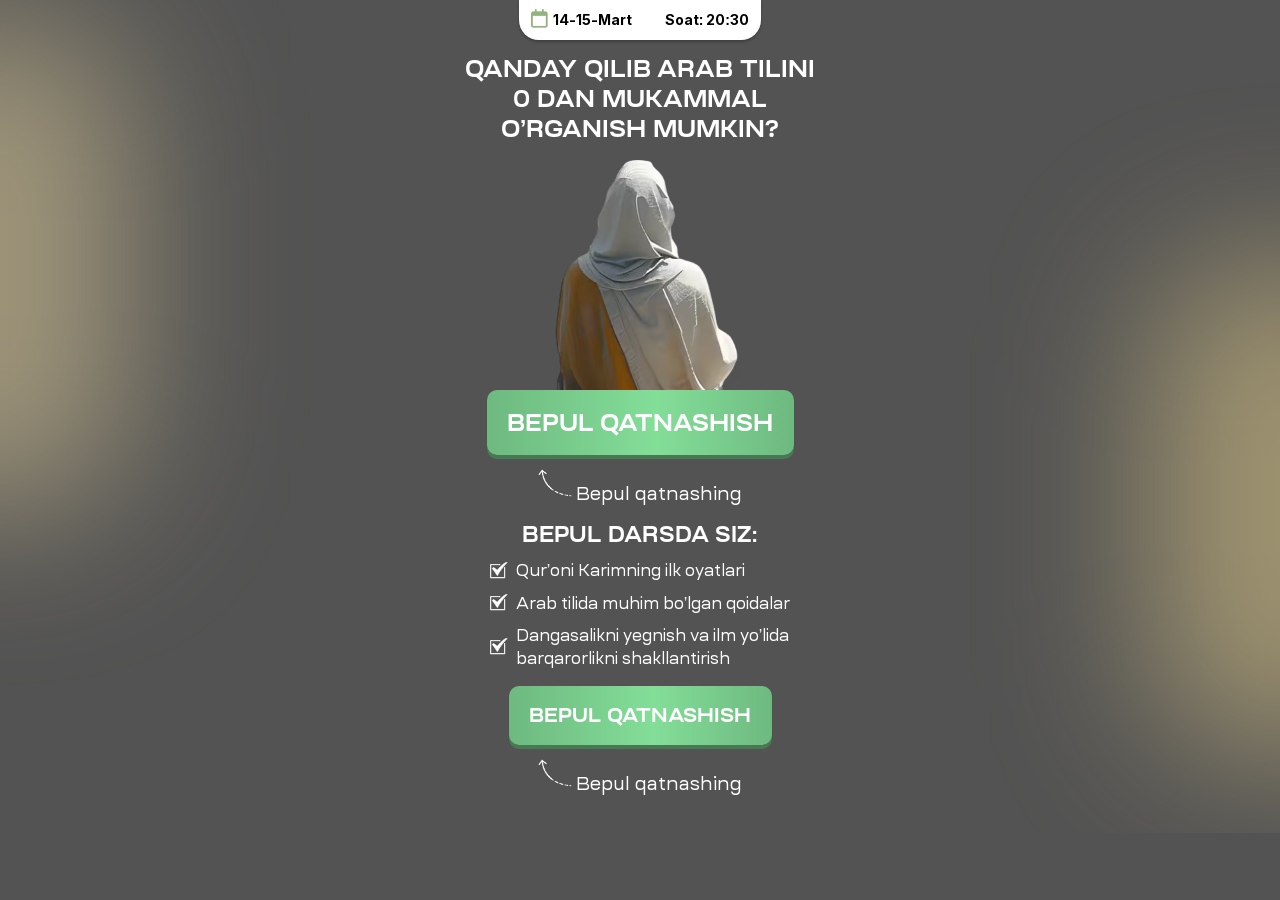
==== commit 46ebcdc0: "push" ====
--- a/index.html
+++ b/index.html
@@ -7,7 +7,7 @@
     <title>Hafsa</title>
 
     <style>
- *{margin:0;padding:0;box-sizing:border-box}html, body{overflow-x:hidden}body{background-color:#535353}.skip-link{position:absolute;left:-9999px;top:auto}.skip-link:focus{left:10px;top:10px;background:#000;color:#fff;padding:10px;z-index:9999;border-radius:10px}.container{max-width:440px;width:100%;margin:0 auto;padding:10px 10px 0;padding-top:0;display:flex;flex-direction:column;align-items:center;position:relative;z-index:21;font-family:sans-serif}.header{width:100%;background-color:white;box-shadow:0px 2px 3px 0px #00000040;border-radius:0 0 20px 20px;padding:12px;display:flex;align-items:center;justify-content:space-between;margin-bottom:14px;max-width:242px}.header__box{display:flex;align-items:center;gap:5px}.header__text{font-family:Ruberoids, sans-serif;color:#000;font-weight:700;font-size:14px;line-height:100%}.header__time{font-family:Ruberoids, sans-serif;font-weight:700;font-size:14px;line-height:100%;text-align:center}.title{font-family:"Ruberoid" , sans-serif;font-weight:700;font-size:clamp(20.5px, 6.3vw, 24px);line-height:125%;text-align:center;text-transform:uppercase;margin-bottom:10px;color:white;position:relative;z-index:30;width:100%}.title span{color:#dd2908}.expert__img{max-width:200px;width:100%;height:auto;margin-bottom:-35px;position:relative;z-index:1}.shaddow__box{position:relative}.shaddow{position:absolute;background-color:#FEE9AB73;filter:blur(80px);top:20px;left:-150px;border-radius:100px;max-width:279px;width:100%;height:490px}.shaddows{position:absolute;background-color:#FFE49673;filter:blur(80px);right:-150px;top:260px;border-radius:100px;max-width:279px;width:100%;height:490px}.event__btn{text-decoration:none;cursor:pointer;max-width:307px;width:100%;display:flex;align-items:center;justify-content:center;border:none;background:linear-gradient(90deg, #6EB980 0%, #83DE98 55%, #6EB980 100%);box-shadow:0px 4px 0px 0px #477953, 0px 1px 1px 0px #00000040;border-radius:10px;padding:15px 0;height:65px;z-index:20;font-family:Ruberoid, sans-serif;color:#fff;text-shadow:0px 1px 1px 0px #00000040;font-weight:700;font-size:24px;line-height:100%;text-align:center;text-transform:uppercase}.arrow{display:flex;align-items:end;justify-content:end}.arrow img{margin-bottom:5px}.arrow__title{font-family:Ruberoid, sans-serif;font-size:18px;font-weight:400;line-height:100%;color:white}
+     *{margin:0;padding:0;box-sizing:border-box}html, body{overflow-x:hidden}body{background-color:#535353}.skip-link{position:absolute;left:-9999px;top:auto}.skip-link:focus{left:10px;top:10px;background:#000;color:#fff;padding:10px;z-index:9999;border-radius:10px}.container{max-width:440px;width:100%;margin:0 auto;padding:10px 10px 0;padding-top:0;display:flex;flex-direction:column;align-items:center;position:relative;z-index:21;font-family:sans-serif}.header{width:100%;background-color:white;box-shadow:0px 2px 3px 0px #00000040;border-radius:0 0 20px 20px;padding:12px;display:flex;align-items:center;justify-content:space-between;margin-bottom:14px;max-width:242px}.header__box{display:flex;align-items:center;gap:5px}.header__text{font-family:Inter, sans-serif;color:#000;font-weight:700;font-size:14px;line-height:100%}.header__time{font-family:Inter, sans-serif;font-weight:700;font-size:14px;line-height:100%;text-align:center}.title{font-family:"Ruberoid" , sans-serif;font-weight:700;font-size:clamp(20.5px, 6.3vw, 24px);line-height:125%;text-align:center;text-transform:uppercase;margin-bottom:10px;color:white;position:relative;z-index:30;width:100%}.title span{color:#dd2908}.expert__img{max-width:200px;width:100%;height:auto;margin-bottom:-35px;position:relative;z-index:1}.shaddow__box{position:relative}.shaddow{position:absolute;background-color:#FEE9AB73;filter:blur(80px);top:20px;left:-150px;border-radius:100px;max-width:279px;width:100%;height:490px}.shaddows{position:absolute;background-color:#FFE49673;filter:blur(80px);right:-150px;top:260px;border-radius:100px;max-width:279px;width:100%;height:490px}.event__btn{text-decoration:none;cursor:pointer;max-width:307px;width:100%;display:flex;align-items:center;justify-content:center;border:none;background:linear-gradient(90deg, #6EB980 0%, #83DE98 55%, #6EB980 100%);box-shadow:0px 4px 0px 0px #477953, 0px 1px 1px 0px #00000040;border-radius:10px;padding:15px 0;height:65px;z-index:20;font-family:Ruberoid, sans-serif;color:#fff;text-shadow:0px 1px 1px 0px #00000040;font-weight:700;font-size:24px;line-height:100%;text-align:center;text-transform:uppercase}.arrow{display:flex;align-items:end;justify-content:end}.arrow img{margin-bottom:5px}.arrow__title{font-family:Ruberoid, sans-serif;font-size:18px;font-weight:400;line-height:100%;color:white}
     </style>
 
     <link rel="stylesheet" href="./css/main.css" media="print" onload="this.media='all'">
@@ -23,7 +23,7 @@
             <div class="shaddows"></div>
         </div>
         <div class="wrapper">
-           
+
             <div class="container">
                 <div class="header">
                     <div class="header__box">
--- a/css/main.css
+++ b/css/main.css
@@ -1 +1 @@
-@font-face{font-family:"Ruberoid";src:url( "../a/font/ruberoid-bold.woff2" ) format( "woff2" );font-weight:700;font-display:swap}@font-face{font-family:"Ruberoid";src:url( "../a/font/ruberoid-regular.woff2" ) format( "woff2" );font-weight:400;font-display:swap}html, body{overflow-x:hidden}.event__list__title{font-family:"Ruberoid" , sans-serif;font-weight:700;font-size:clamp(20px, 4vw, 22px);line-height:100%;text-align:center;text-transform:uppercase;color:white;margin-bottom:14px}.event__list{max-width:371px;display:grid;grid-template:1fr;gap:10px;list-style:none;display:flex;flex-direction:column;justify-content:center;margin-bottom:17px}.event__list__item{display:flex;align-items:center;gap:8px;overflow:hidden}.event__list__item__number{display:flex;align-items:center;justify-content:center;flex-shrink:0}.event__list__item__text{font-family:Ruberoid, sans-serif;font-size:clamp(13px, 4.5vw, 16px);line-height:140%;font-weight:400;color:white}.event__list__item__text span{font-weight:600}+@font-face{font-family:"Ruberoid";src:url( "../a/font/ruberoid-bold.woff2" ) format( "woff2" );font-weight:700;font-display:swap}@font-face{font-family:"Inter";src:url( "../a/font/Inter-Static-w700-subset.woff2" ) format( "woff2" );font-display:swap}@font-face{font-family:"Ruberoid";src:url( "../a/font/ruberoid-regular.woff2" ) format( "woff2" );font-weight:400;font-display:swap}html, body{overflow-x:hidden}.event__list__title{font-family:"Ruberoid" , sans-serif;font-weight:700;font-size:clamp(20px, 4vw, 22px);line-height:100%;text-align:center;text-transform:uppercase;color:white;margin-bottom:14px}.event__list{max-width:371px;display:grid;grid-template:1fr;gap:10px;list-style:none;display:flex;flex-direction:column;justify-content:center;margin-bottom:17px}.event__list__item{display:flex;align-items:center;gap:8px;overflow:hidden}.event__list__item__number{display:flex;align-items:center;justify-content:center;flex-shrink:0}.event__list__item__text{font-family:Ruberoid, sans-serif;font-size:clamp(13px, 4.5vw, 16px);line-height:140%;font-weight:400;color:white}.event__list__item__text span{font-weight:600}
--- a/css/main.css
+++ b/css/main.css
@@ -1 +1 @@
-@font-face{font-family:"Ruberoid";src:url( "../a/font/ruberoid-bold.woff2" ) format( "woff2" );font-weight:700;font-display:swap}@font-face{font-family:"Ruberoid";src:url( "../a/font/ruberoid-regular.woff2" ) format( "woff2" );font-weight:400;font-display:swap}html, body{overflow-x:hidden}.event__list__title{font-family:"Ruberoid" , sans-serif;font-weight:700;font-size:clamp(20px, 4vw, 22px);line-height:100%;text-align:center;text-transform:uppercase;color:white;margin-bottom:14px}.event__list{max-width:371px;display:grid;grid-template:1fr;gap:10px;list-style:none;display:flex;flex-direction:column;justify-content:center;margin-bottom:17px}.event__list__item{display:flex;align-items:center;gap:8px;overflow:hidden}.event__list__item__number{display:flex;align-items:center;justify-content:center;flex-shrink:0}.event__list__item__text{font-family:Ruberoid, sans-serif;font-size:clamp(13px, 4.5vw, 16px);line-height:140%;font-weight:400;color:white}.event__list__item__text span{font-weight:600}+@font-face{font-family:"Ruberoid";src:url( "../a/font/ruberoid-bold.woff2" ) format( "woff2" );font-weight:700;font-display:swap}@font-face{font-family:"Inter";src:url( "../a/font/Inter-Static-w700-subset.woff2" ) format( "woff2" );font-display:swap}@font-face{font-family:"Ruberoid";src:url( "../a/font/ruberoid-regular.woff2" ) format( "woff2" );font-weight:400;font-display:swap}html, body{overflow-x:hidden}.event__list__title{font-family:"Ruberoid" , sans-serif;font-weight:700;font-size:clamp(20px, 4vw, 22px);line-height:100%;text-align:center;text-transform:uppercase;color:white;margin-bottom:14px}.event__list{max-width:371px;display:grid;grid-template:1fr;gap:10px;list-style:none;display:flex;flex-direction:column;justify-content:center;margin-bottom:17px}.event__list__item{display:flex;align-items:center;gap:8px;overflow:hidden}.event__list__item__number{display:flex;align-items:center;justify-content:center;flex-shrink:0}.event__list__item__text{font-family:Ruberoid, sans-serif;font-size:clamp(13px, 4.5vw, 16px);line-height:140%;font-weight:400;color:white}.event__list__item__text span{font-weight:600}
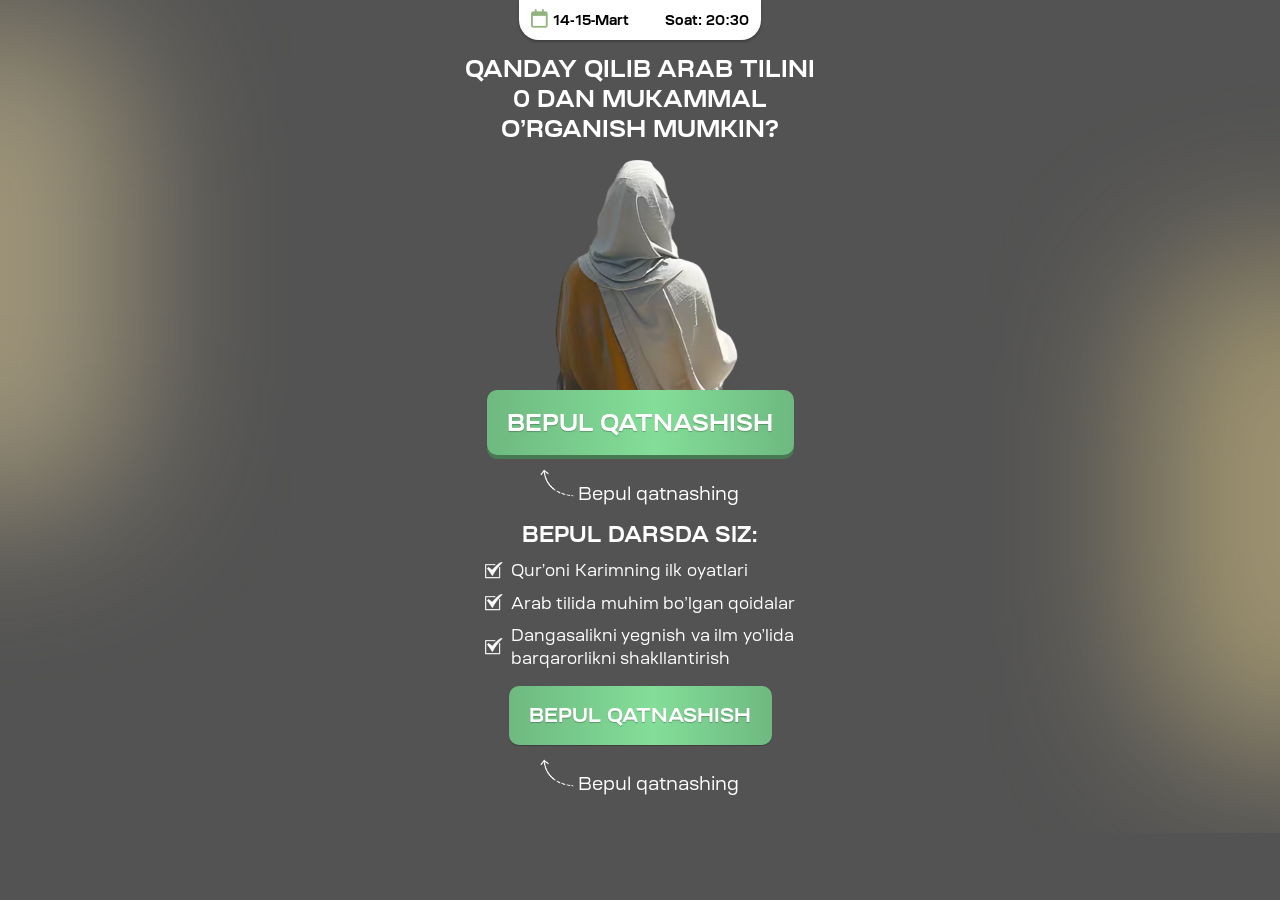
==== commit 12bb241e: "push" ====
--- a/index.html
+++ b/index.html
@@ -7,7 +7,7 @@
     <title>Hafsa</title>
 
     <style>
-     *{margin:0;padding:0;box-sizing:border-box}html, body{overflow-x:hidden}body{background-color:#535353}.skip-link{position:absolute;left:-9999px;top:auto}.skip-link:focus{left:10px;top:10px;background:#000;color:#fff;padding:10px;z-index:9999;border-radius:10px}.container{max-width:440px;width:100%;margin:0 auto;padding:10px 10px 0;padding-top:0;display:flex;flex-direction:column;align-items:center;position:relative;z-index:21;font-family:sans-serif}.header{width:100%;background-color:white;box-shadow:0px 2px 3px 0px #00000040;border-radius:0 0 20px 20px;padding:12px;display:flex;align-items:center;justify-content:space-between;margin-bottom:14px;max-width:242px}.header__box{display:flex;align-items:center;gap:5px}.header__text{font-family:Inter, sans-serif;color:#000;font-weight:700;font-size:14px;line-height:100%}.header__time{font-family:Inter, sans-serif;font-weight:700;font-size:14px;line-height:100%;text-align:center}.title{font-family:"Ruberoid" , sans-serif;font-weight:700;font-size:clamp(20.5px, 6.3vw, 24px);line-height:125%;text-align:center;text-transform:uppercase;margin-bottom:10px;color:white;position:relative;z-index:30;width:100%}.title span{color:#dd2908}.expert__img{max-width:200px;width:100%;height:auto;margin-bottom:-35px;position:relative;z-index:1}.shaddow__box{position:relative}.shaddow{position:absolute;background-color:#FEE9AB73;filter:blur(80px);top:20px;left:-150px;border-radius:100px;max-width:279px;width:100%;height:490px}.shaddows{position:absolute;background-color:#FFE49673;filter:blur(80px);right:-150px;top:260px;border-radius:100px;max-width:279px;width:100%;height:490px}.event__btn{text-decoration:none;cursor:pointer;max-width:307px;width:100%;display:flex;align-items:center;justify-content:center;border:none;background:linear-gradient(90deg, #6EB980 0%, #83DE98 55%, #6EB980 100%);box-shadow:0px 4px 0px 0px #477953, 0px 1px 1px 0px #00000040;border-radius:10px;padding:15px 0;height:65px;z-index:20;font-family:Ruberoid, sans-serif;color:#fff;text-shadow:0px 1px 1px 0px #00000040;font-weight:700;font-size:24px;line-height:100%;text-align:center;text-transform:uppercase}.arrow{display:flex;align-items:end;justify-content:end}.arrow img{margin-bottom:5px}.arrow__title{font-family:Ruberoid, sans-serif;font-size:18px;font-weight:400;line-height:100%;color:white}
+        *{margin:0;padding:0;box-sizing:border-box}html, body{overflow-x:hidden}body{background-color:#535353}.skip-link{position:absolute;left:-9999px;top:auto}.skip-link:focus{left:10px;top:10px;background:#000;color:#fff;padding:10px;z-index:9999;border-radius:10px}.container{max-width:440px;width:100%;margin:0 auto;padding:10px 10px 0;padding-top:0;display:flex;flex-direction:column;align-items:center;position:relative;z-index:21;font-family:sans-serif}.header{width:100%;background-color:white;box-shadow:0px 2px 3px 0px #00000040;border-radius:0 0 20px 20px;padding:12px;display:flex;align-items:center;justify-content:space-between;margin-bottom:14px;max-width:242px}.header__box{display:flex;align-items:center;gap:5px}.header__text{font-family:Ruberoid, sans-serif;color:#000;font-weight:700;font-size:14px;line-height:100%}.header__time{font-family:Ruberoid, sans-serif;font-weight:700;font-size:14px;line-height:100%;text-align:center}.title{font-family:Ruberoid, sans-serif;font-weight:700;font-size:clamp(20.5px, 6.3vw, 24px);line-height:125%;text-align:center;text-transform:uppercase;margin-bottom:10px;color:white;position:relative;z-index:30;width:100%}.title span{color:#dd2908}.expert__img{max-width:200px;width:100%;height:auto;margin-bottom:-35px;position:relative;z-index:1}.shaddow__box{position:relative}.shaddow{position:absolute;background-color:#FEE9AB73;filter:blur(80px);top:20px;left:-150px;border-radius:100px;max-width:279px;width:100%;height:490px}.shaddows{position:absolute;background-color:#FFE49673;filter:blur(80px);right:-150px;top:260px;border-radius:100px;max-width:279px;width:100%;height:490px}.event__btn{text-decoration:none;cursor:pointer;max-width:307px;width:100%;display:flex;align-items:center;justify-content:center;border:none;background:linear-gradient(90deg, #6EB980 0%, #83DE98 55%, #6EB980 100%);box-shadow:0px 4px 0px 0px #477953, 0px 1px 1px 0px #00000040;border-radius:10px;padding:15px 0;height:65px;z-index:20;font-family:Ruberoid, sans-serif;color:#fff;text-shadow:0px 1px 1px #00000040;font-weight:700;font-size:24px;line-height:100%;text-align:center;text-transform:uppercase}.arrow{display:flex;align-items:end;justify-content:end}.arrow img{margin-bottom:5px}.arrow__title{font-family:Ruberoid, sans-serif;font-size:18px;font-weight:400;line-height:100%;color:white}
     </style>
 
     <link rel="stylesheet" href="./css/main.css" media="print" onload="this.media='all'">
@@ -86,7 +86,8 @@
                 </ul>
 
                 <a class="event__btn registerBtn"
-                    style="margin-bottom:14px; height: 59px; font-size: 20px; max-width: 263px;" href="#">
+                    style="margin-bottom:14px; box-shadow: 0px 1px 1px 0px #00000040; height: 59px; font-size: 20px; max-width: 263px;"
+                    href="#">
                     Bepul qatnashish
                 </a>
 
--- a/css/main.css
+++ b/css/main.css
@@ -1 +1 @@
-@font-face{font-family:"Ruberoid";src:url( "../a/font/ruberoid-bold.woff2" ) format( "woff2" );font-weight:700;font-display:swap}@font-face{font-family:"Inter";src:url( "../a/font/Inter-Static-w700-subset.woff2" ) format( "woff2" );font-display:swap}@font-face{font-family:"Ruberoid";src:url( "../a/font/ruberoid-regular.woff2" ) format( "woff2" );font-weight:400;font-display:swap}html, body{overflow-x:hidden}.event__list__title{font-family:"Ruberoid" , sans-serif;font-weight:700;font-size:clamp(20px, 4vw, 22px);line-height:100%;text-align:center;text-transform:uppercase;color:white;margin-bottom:14px}.event__list{max-width:371px;display:grid;grid-template:1fr;gap:10px;list-style:none;display:flex;flex-direction:column;justify-content:center;margin-bottom:17px}.event__list__item{display:flex;align-items:center;gap:8px;overflow:hidden}.event__list__item__number{display:flex;align-items:center;justify-content:center;flex-shrink:0}.event__list__item__text{font-family:Ruberoid, sans-serif;font-size:clamp(13px, 4.5vw, 16px);line-height:140%;font-weight:400;color:white}.event__list__item__text span{font-weight:600}+@font-face{font-family:"Ruberoid";src:url( "../a/font/Ruberoid\ Bold-subset.woff2" ) format( "woff2" );font-weight:700;font-display:swap}@font-face{font-family:"Ruberoid";src:url( "../a/font/Ruberoid\ Semi\ Bold-subset\ \(1\).woff2" ) format( "woff2" );font-weight:600;font-display:swap}@font-face{font-family:"Ruberoid";src:url( "../a/font/Ruberoid\ Regular-subset.woff2" ) format( "woff2" );font-weight:400;font-display:swap}html, body{overflow-x:hidden}.event__list__title{font-family:"Ruberoid" , sans-serif;font-weight:700;font-size:clamp(20px, 4vw, 22px);line-height:100%;text-align:center;text-transform:uppercase;color:white;margin-bottom:14px}.event__list{max-width:371px;display:grid;grid-template:1fr;gap:10px;list-style:none;display:flex;flex-direction:column;justify-content:center;margin-bottom:17px}.event__list__item{display:flex;align-items:center;gap:8px;overflow:hidden}.event__list__item__number{display:flex;align-items:center;justify-content:center;flex-shrink:0}.event__list__item__text{font-family:Ruberoid, sans-serif;font-size:clamp(13px, 4.5vw, 16px);line-height:140%;font-weight:400;color:white}.event__list__item__text span{font-weight:600}
--- a/css/main.css
+++ b/css/main.css
@@ -1 +1 @@
-@font-face{font-family:"Ruberoid";src:url( "../a/font/ruberoid-bold.woff2" ) format( "woff2" );font-weight:700;font-display:swap}@font-face{font-family:"Inter";src:url( "../a/font/Inter-Static-w700-subset.woff2" ) format( "woff2" );font-display:swap}@font-face{font-family:"Ruberoid";src:url( "../a/font/ruberoid-regular.woff2" ) format( "woff2" );font-weight:400;font-display:swap}html, body{overflow-x:hidden}.event__list__title{font-family:"Ruberoid" , sans-serif;font-weight:700;font-size:clamp(20px, 4vw, 22px);line-height:100%;text-align:center;text-transform:uppercase;color:white;margin-bottom:14px}.event__list{max-width:371px;display:grid;grid-template:1fr;gap:10px;list-style:none;display:flex;flex-direction:column;justify-content:center;margin-bottom:17px}.event__list__item{display:flex;align-items:center;gap:8px;overflow:hidden}.event__list__item__number{display:flex;align-items:center;justify-content:center;flex-shrink:0}.event__list__item__text{font-family:Ruberoid, sans-serif;font-size:clamp(13px, 4.5vw, 16px);line-height:140%;font-weight:400;color:white}.event__list__item__text span{font-weight:600}+@font-face{font-family:"Ruberoid";src:url( "../a/font/Ruberoid\ Bold-subset.woff2" ) format( "woff2" );font-weight:700;font-display:swap}@font-face{font-family:"Ruberoid";src:url( "../a/font/Ruberoid\ Semi\ Bold-subset\ \(1\).woff2" ) format( "woff2" );font-weight:600;font-display:swap}@font-face{font-family:"Ruberoid";src:url( "../a/font/Ruberoid\ Regular-subset.woff2" ) format( "woff2" );font-weight:400;font-display:swap}html, body{overflow-x:hidden}.event__list__title{font-family:"Ruberoid" , sans-serif;font-weight:700;font-size:clamp(20px, 4vw, 22px);line-height:100%;text-align:center;text-transform:uppercase;color:white;margin-bottom:14px}.event__list{max-width:371px;display:grid;grid-template:1fr;gap:10px;list-style:none;display:flex;flex-direction:column;justify-content:center;margin-bottom:17px}.event__list__item{display:flex;align-items:center;gap:8px;overflow:hidden}.event__list__item__number{display:flex;align-items:center;justify-content:center;flex-shrink:0}.event__list__item__text{font-family:Ruberoid, sans-serif;font-size:clamp(13px, 4.5vw, 16px);line-height:140%;font-weight:400;color:white}.event__list__item__text span{font-weight:600}
